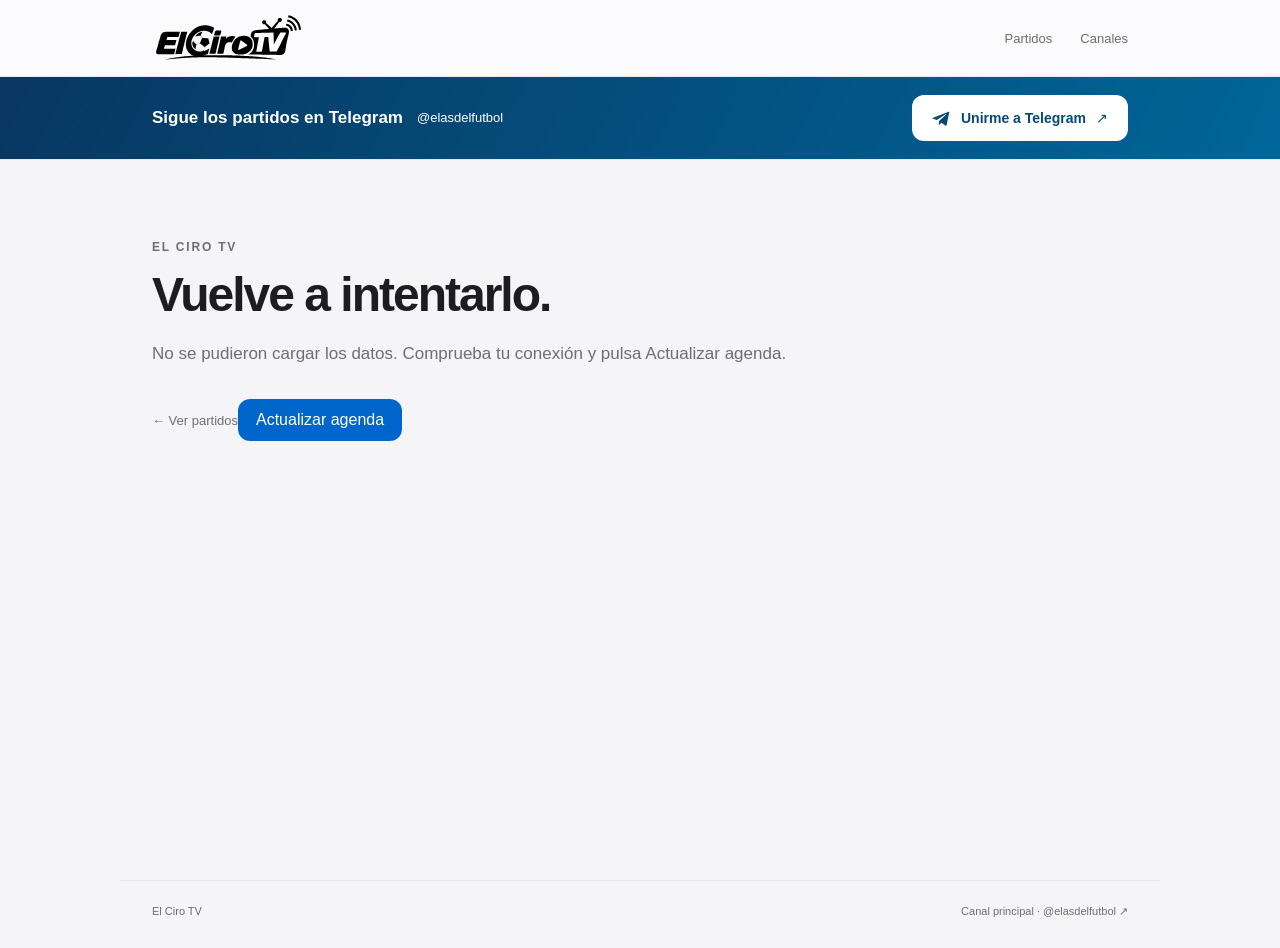
==== index.html @ bd24088e "Put team and channel names in shared links" ====
<!doctype html>
<html lang="es"><head><meta name="api-runtime" content="php"><meta charset="utf-8"><meta name="viewport" content="width=device-width,initial-scale=1,viewport-fit=cover"><meta name="theme-color" content="#f5f5f7"><title>El Ciro · Deportes en directo</title><link rel="stylesheet" href="/minimal.css"><link rel="stylesheet" href="/site.css?v=20261125z"><script src="/app.js?v=20261125ai" type="module"></script></head>
<body><a class="skip-link" href="#main">Ir al contenido</a><header class="site-header"><div class="header-inner"><a href="/" class="wordmark"><img class="brand-logo" src="/logos/el-ciro-tv.svg?v=20261114a" width="2172" height="724" alt="El Ciro TV"></a><nav class="main-nav" aria-label="Principal"><a href="/">Partidos</a><a href="/canales">Canales</a></nav></div></header>
<aside class="telegram-banner" aria-label="Canal principal de Telegram"><div class="telegram-banner-inner"><p><strong>Sigue los partidos en Telegram</strong><span>@elasdelfutbol</span></p><a class="telegram-join" href="https://t.me/elasdelfutbol" target="_blank" rel="noopener noreferrer"><svg aria-hidden="true" width="19" height="19" viewBox="0 0 24 24" fill="currentColor"><path d="M21.8 3.7 18.6 20c-.2 1.1-.9 1.4-1.8.9l-4.9-3.6-2.4 2.3c-.3.3-.5.5-1 .5l.4-5 9.1-8.2c.4-.4-.1-.6-.6-.2L6.1 13.8 1.3 12.3c-1-.3-1-1 .2-1.4L20.2 3.7c.9-.3 1.8.2 1.6 0Z"/></svg>Unirme a Telegram <span aria-hidden="true">↗</span></a></div></aside>
<main id="main" class="page"><p role="status">Cargando la agenda…</p></main><footer class="site-footer"><span>El Ciro TV</span><a href="https://t.me/elasdelfutbol" target="_blank" rel="noopener noreferrer">Canal principal · @elasdelfutbol ↗</a></footer></body></html>
---- minimal.css ----
/* El Ciro: a quiet, content-first interface. */
:root{color-scheme:light;--bg:#f5f5f7;--surface:#fff;--ink:#1d1d1f;--muted:#6e6e73;--line:#e8e8ed;--blue:#0066cc;--green:#247449;font-family:-apple-system,BlinkMacSystemFont,"SF Pro Display","Segoe UI",sans-serif;color:var(--ink);background:var(--bg);font-synthesis:none}
*{box-sizing:border-box}body{margin:0;-webkit-font-smoothing:antialiased}a{color:inherit;text-decoration:none}button,input,select{font:inherit}button,a,input,select{-webkit-tap-highlight-color:transparent}button,select{cursor:pointer}button{color:inherit}button:disabled{cursor:default}a,button,input,select{touch-action:manipulation}button{border:0}button:focus-visible,a:focus-visible,input:focus-visible,select:focus-visible{outline:3px solid #0071e366;outline-offset:4px}[hidden]{display:none!important}.skip-link{position:fixed;left:16px;top:-60px;background:var(--ink);color:white;padding:12px;z-index:100}.skip-link:focus{top:12px}
.site-header{background:#fbfbfd;border-bottom:1px solid var(--line);padding-top:env(safe-area-inset-top,0px)}.header-inner{max-width:1040px;min-height:76px;margin:auto;padding:0 32px;display:flex;align-items:center;justify-content:space-between;gap:20px}.wordmark{display:flex;align-items:center;gap:9px;font-weight:650;font-size:18px;letter-spacing:-.7px;white-space:nowrap}.brand-symbol{display:grid;place-items:center;width:31px;height:31px;border-radius:10px;background:var(--ink);color:white;font-size:25px;font-weight:500;line-height:1;letter-spacing:-3px;padding-right:4px;padding-bottom:4px}.brand-tv{font-weight:450;color:var(--muted);font-size:12px;letter-spacing:.2px;margin-left:-4px}.main-nav{display:flex;align-items:center;gap:28px;font-size:13px;color:var(--muted)}.main-nav a{padding:18px 0}.main-nav a:hover,.main-nav [aria-current=page]{color:var(--ink)}.main-nav [aria-current=page]{font-weight:600}
.page{max-width:1040px;margin:auto;min-height:calc(100svh - 180px);padding:64px 32px 80px}.intro{max-width:680px;margin-bottom:36px}.eyebrow{font-size:12px;font-weight:600;letter-spacing:1.8px;text-transform:uppercase;color:var(--muted);margin:0 0 16px}.intro h1{font-size:64px;font-weight:650;line-height:1.04;letter-spacing:-3.5px;margin:0 0 20px}.intro p:not(.eyebrow){font-size:17px;line-height:1.6;color:var(--muted);margin:0}.intro.compact h1{font-size:48px;letter-spacing:-2px}.intro.compact{margin-bottom:32px}
.toolbar{display:flex;align-items:center;gap:24px;margin-bottom:36px}.search{display:flex;align-items:center;gap:10px;background:#eaeaec;border-radius:13px;padding:0 16px;min-height:48px;flex:1;max-width:480px;color:var(--muted)}.search svg{width:18px;height:18px;flex:none}.search input{width:100%;border:0;outline:none;background:none;color:var(--ink);font-size:14px;padding:14px 0;min-width:0}.search input::placeholder{color:#77777e}.search:focus-within{outline:3px solid #0071e344}.search button{background:none;color:var(--muted);padding:6px;min-width:32px;min-height:32px}.segmented{display:flex;gap:3px;padding:4px;background:#eaeaec;border-radius:11px;flex:none}.segmented button{font-size:12px;padding:9px 16px;border-radius:8px;background:none;color:var(--muted)}.segmented button[aria-pressed=true]{background:var(--surface);color:var(--ink);box-shadow:0 1px 3px #0000000d}
.section-heading{display:flex;justify-content:space-between;align-items:center;gap:20px;margin-bottom:16px}.section-heading h2{font-size:20px;letter-spacing:-.6px;margin:0;font-weight:600}.section-heading span{font-size:12px;color:var(--muted)}.event-list{background:var(--surface);border:1px solid var(--line);border-radius:22px;overflow:hidden}.event-row{display:grid;grid-template-columns:70px minmax(0,1fr) auto;align-items:center;gap:22px;padding:24px 26px;position:relative}.event-row+.event-row{border-top:1px solid var(--line)}a.event-row:hover{background:#fafafc}.event-time{font-size:14px;font-variant-numeric:tabular-nums;font-weight:550;display:flex;flex-direction:column;gap:7px}.live-label{font-size:10px;color:var(--green);font-weight:600;display:flex;align-items:center;gap:5px}.live-label::before{content:"";height:4px;width:4px;border-radius:50%;background:currentColor}.event-description{min-width:0}.event-description h3{font-size:16px;line-height:1.45;letter-spacing:-.3px;font-weight:550;margin:0 0 5px;overflow-wrap:anywhere}.event-description p{font-size:12px;line-height:1.5;color:var(--muted);margin:0}.play-circle{width:36px;height:36px;border-radius:50%;display:grid;place-items:center;background:#f0f5fc;color:var(--blue);flex:none}.play-circle svg{width:14px;height:14px;margin-left:2px}.pending{font-size:11px;color:var(--muted);max-width:90px;text-align:right}.empty{padding:56px 24px;text-align:center;border-radius:22px;background:var(--surface);border:1px solid var(--line)}.empty h2{font-size:20px;letter-spacing:-.5px;font-weight:600;margin:0 0 10px}.empty p{font-size:14px;line-height:1.6;color:var(--muted);margin:0 0 20px}.text-link{color:var(--blue);font-size:13px;background:none;padding:0;display:inline-block}.schedule-note{font-size:11px;color:var(--muted);line-height:1.7;margin:18px 2px 0}
.channel-grid{display:grid;grid-template-columns:repeat(3,minmax(0,1fr));gap:14px}.channel-card{display:flex;align-items:center;justify-content:space-between;gap:16px;background:var(--surface);padding:26px 22px;border:1px solid var(--line);border-radius:18px;transition:border-color .15s}.channel-card:hover{border-color:#b8b8c0}.channel-card h2{font-size:15px;font-weight:550;line-height:1.4;letter-spacing:-.2px;margin:0 0 7px;overflow-wrap:anywhere}.channel-card p{color:var(--muted);font-size:11px;margin:0}.channel-card .play-circle{width:30px;height:30px;background:transparent}.select-control{border:1px solid #d8d8df;background:var(--surface);border-radius:10px;padding:12px 34px 12px 14px;font-size:13px;color:var(--ink);max-width:100%}
.back-link{font-size:13px;color:var(--muted);display:inline-flex;align-items:center;gap:8px;margin-bottom:32px}.back-link:hover{color:var(--blue)}.player-heading{margin-bottom:26px}.player-heading h1{font-size:36px;line-height:1.2;font-weight:600;letter-spacing:-1.5px;overflow-wrap:anywhere;margin:8px 0 10px}.player-heading p{margin:0;color:var(--muted);font-size:13px}.player-frame{aspect-ratio:16/9;background:#000;border-radius:20px;overflow:hidden;position:relative}.player-frame iframe{width:100%;height:100%;border:0;display:block}.player-controls{display:flex;align-items:center;justify-content:space-between;gap:20px;margin-top:20px;flex-wrap:wrap}.signal-control{display:flex;align-items:center;gap:12px;font-size:12px;color:var(--muted);min-width:0}.signal-control select{max-width:280px}.player-actions{display:flex;gap:22px}.player-actions button{background:none;color:var(--blue);font-size:12px;padding:10px 0}.player-note{font-size:12px;color:var(--muted);line-height:1.7;margin-top:26px;max-width:530px}
.stats-grid{display:grid;grid-template-columns:repeat(3,minmax(0,1fr));gap:16px;margin:32px 0}.stat-card{background:var(--surface);border:1px solid var(--line);border-radius:18px;padding:24px}.stat-label{color:var(--muted);font-size:12px;margin:0 0 14px}.stat-value{font-size:34px;font-weight:600;letter-spacing:-1.5px;margin:0}.table-wrap{overflow:auto;background:var(--surface);border:1px solid var(--line);border-radius:18px}table{border-collapse:collapse;width:100%;font-size:13px;text-align:left;white-space:nowrap}th{font-weight:500;color:var(--muted);font-size:11px}th,td{padding:18px 22px;border-bottom:1px solid var(--line)}tbody tr:last-child td{border:0}td:first-child{white-space:normal;min-width:160px}.site-footer{max-width:1040px;margin:auto;padding:24px 32px calc(30px + env(safe-area-inset-bottom,0px));border-top:1px solid var(--line);display:flex;justify-content:space-between;gap:20px;color:var(--muted);font-size:11px}
@media(min-width:1200px){.page{padding-top:80px}.intro{margin-bottom:42px}.event-row{padding-top:26px;padding-bottom:26px}}
@media(max-width:700px){.header-inner{min-height:66px;padding:0 22px}.main-nav{gap:18px;font-size:12px}.wordmark{font-size:17px;gap:7px}.brand-symbol{width:28px;height:28px;font-size:23px}.brand-tv{display:none}.page{padding:42px 20px 56px}.intro h1{font-size:46px;letter-spacing:-2.4px}.intro p:not(.eyebrow){font-size:15px;max-width:290px}.intro.compact h1{font-size:40px}.intro{margin-bottom:28px}.toolbar{align-items:stretch;gap:14px;flex-direction:column;margin-bottom:30px}.search{max-width:none}.segmented{align-self:flex-start}.section-heading h2{font-size:18px}.section-heading span{font-size:11px}.event-list{border-radius:18px}.event-row{padding:22px 16px;grid-template-columns:48px minmax(0,1fr) auto;gap:14px}.event-time{font-size:12px}.event-description h3{font-size:14px;line-height:1.45}.event-description p{font-size:11px}.play-circle{width:30px;height:30px}.pending{font-size:10px;max-width:56px}.channel-grid{grid-template-columns:repeat(2,minmax(0,1fr));gap:10px}.channel-card{padding:20px 15px;gap:6px;border-radius:15px}.channel-card h2{font-size:13px}.channel-card .play-circle{width:20px;height:24px}.back-link{margin-bottom:26px}.player-heading h1{font-size:29px;letter-spacing:-1px}.player-frame{border-radius:14px}.player-controls{gap:14px}.signal-control{width:100%;justify-content:space-between}.signal-control select{flex:1;max-width:calc(100% - 60px)}.player-actions{width:100%;justify-content:flex-end}.stats-grid{grid-template-columns:repeat(2,minmax(0,1fr));gap:10px}.stat-card{padding:20px 16px}.stat-value{font-size:30px}.site-footer{padding:22px 20px 30px;font-size:10px}}
@media(max-width:400px){.header-inner{gap:12px}.header-inner:has(#ownerLink:not([hidden])) .main-nav{gap:12px;font-size:11px}}
.watch-mode .page{display:flex;flex-direction:column;max-width:1040px;padding:env(safe-area-inset-top,0px) 0 28px;min-height:100svh}.watch-mode .player-frame{order:-1;border-radius:0}.watch-mode .player-heading{margin:24px 22px 0}.watch-mode .player-heading h1{font-size:25px;letter-spacing:-.8px}.watch-mode .player-controls{margin:18px 22px 0}.watch-mode .player-note{margin:22px 22px 0}.watch-mode .player-actions{align-items:center;flex-wrap:wrap}.watch-mode .player-actions a{font-size:12px}
.watch-mode .player-frame{max-height:calc(100svh - 220px);width:100%}.player-frame:fullscreen{max-height:none!important;height:100vh;width:100vw;aspect-ratio:auto;background:#000}
.event-channel-choice{display:flex;align-items:center;gap:14px;font-size:12px;color:var(--muted);white-space:nowrap}.event-channel-choice>span:last-child{font-size:21px;color:var(--blue)}.match-channels .channel-option{margin-bottom:12px}.match-channels h2{margin-bottom:16px}.match-channels .text-link{font-size:12px}.auto-signal{display:flex;align-items:center;gap:9px;color:var(--muted);font-size:12px;line-height:1.5;margin-top:22px}.auto-signal input{accent-color:var(--blue);width:16px;height:16px;flex:none}.watch-mode .auto-signal{margin-left:22px;margin-right:22px}
@media(max-width:700px){.event-channel-choice{font-size:10px;gap:8px}.match-channels .text-link{font-size:11px}.match-channels .channel-option{font-size:10px}}
@media(prefers-reduced-motion:reduce){*{scroll-behavior:auto!important;transition:none!important}}
---- site.css ----
.signal-button{width:100%;text-align:left}.channel-card[aria-pressed=true]{outline:2px solid var(--blue)}.video-wrap{background:#000;border-radius:20px;overflow:hidden;margin:26px 0 16px;aspect-ratio:16/9}.video-wrap video{display:block;width:100%;height:100%}.signal-status{font-size:13px;color:var(--muted);min-height:22px;line-height:1.6}.status-actions{display:flex;gap:16px;align-items:center;flex-wrap:wrap;margin-bottom:32px}.status-actions button,.primary-button{background:var(--blue);color:#fff;padding:12px 18px;border-radius:12px}.stats-login{display:flex;gap:12px;flex-wrap:wrap}.stats-login input{padding:12px;border:1px solid var(--line);border-radius:12px;max-width:100%}.channel-grid{margin-top:20px}.toolbar select{padding:12px;max-width:100%;border:1px solid var(--line);border-radius:12px;background:white}.empty button{margin-top:16px}.match-channels{margin-top:30px}.channel-card{border:1px solid var(--line)}@media(max-width:700px){.video-wrap{border-radius:12px}.intro.compact h1{font-size:34px;overflow-wrap:anywhere}}

.viewer-count{display:inline-block;color:var(--green);font-size:12px;line-height:1.6;margin-top:6px;font-variant-numeric:tabular-nums}
.event-live{display:flex;align-items:center;gap:8px;flex-wrap:wrap;margin:8px 0 4px}.live-pill{display:inline-flex;align-items:center;gap:6px;padding:4px 8px;border-radius:6px;background:#e7f5ec;color:#166534;font-size:10px;font-weight:750;letter-spacing:.5px;line-height:1.4}.live-pill::before{content:"";width:6px;height:6px;border-radius:50%;background:currentColor}.live-estimate{font-size:10px;color:var(--muted)}.intro .event-live{margin:0 0 16px}
.team-badge.country-badge .country-flag{width:32px;height:24px;object-fit:contain;filter:drop-shadow(0 1px 1px #0002)}.match-team-heading .team-badge.country-badge .country-flag{width:48px;height:36px}@media(max-width:700px){.event-row.has-teams .team-badge.country-badge .country-flag{width:26px;height:20px}}
.competition-badge{flex-direction:column;gap:5px;min-width:0;text-align:center}.competition-badge>img{width:64px;height:40px;object-fit:contain}.competition-label{font-size:10px;line-height:1.3;color:var(--muted);max-width:100px;overflow-wrap:anywhere}.match-team-heading .competition-badge>img{width:88px;height:54px}@media(max-width:700px){.competition-badge>img{width:54px;height:34px}.competition-label{font-size:9px;max-width:76px}}
.match-badges{display:inline-flex;align-items:center;justify-content:center;gap:8px;flex:none}.team-badge{width:36px;height:40px;display:inline-flex;align-items:center;justify-content:center;flex:none}.team-badge img{display:block;width:32px;height:32px;object-fit:contain}.team-initials{display:grid;place-items:center;width:32px;height:32px;border-radius:50%;background:#edf1f6;color:#536174;font-size:10px;font-weight:650;letter-spacing:.2px}.badge-versus{font-size:10px;color:var(--muted);font-weight:500}.event-row.has-teams{grid-template-columns:170px 104px minmax(0,1fr) auto;gap:18px}.match-team-heading{margin:0 0 18px}.match-team-heading .match-badges{gap:14px}.match-team-heading .team-badge{width:54px;height:54px}.match-team-heading .team-badge img{width:48px;height:48px}.match-team-heading .team-initials{width:48px;height:48px;font-size:14px}.match-team-heading .badge-versus{font-size:12px}@media(max-width:700px){.event-row.has-teams{grid-template-columns:76px minmax(0,1fr) auto;gap:14px 10px}.event-row.has-teams .event-time{grid-column:1/-1;grid-row:1}.event-row.has-teams .match-badges{grid-column:1;grid-row:2;gap:4px}.event-row.has-teams .team-badge{width:27px;height:34px}.event-row.has-teams .team-badge img,.event-row.has-teams .team-initials{width:26px;height:26px}.event-row.has-teams .team-initials{font-size:8px}.event-row.has-teams .badge-versus{font-size:9px}.event-row.has-teams .event-description{grid-column:2;grid-row:2}.event-row.has-teams .event-channel-choice{grid-column:3;grid-row:2}}@media(max-width:380px){.event-row.has-teams{grid-template-columns:70px minmax(0,1fr)}.event-row.has-teams .event-channel-choice{grid-column:2;grid-row:3;justify-self:end}.event-row.has-teams .match-badges{gap:2px}}
.event-row{grid-template-columns:170px minmax(0,1fr) auto}.event-time{gap:12px}.schedule-zone{display:flex;flex-direction:column;gap:3px;font-size:12px;line-height:1.5}.schedule-country{font-size:11px;font-weight:400;color:var(--muted)}.schedule-zone time{font-variant-numeric:tabular-nums;font-weight:550}@media(max-width:700px){.event-row{grid-template-columns:minmax(0,1fr) auto}.event-time{grid-column:1/-1;flex-direction:row;flex-wrap:wrap;gap:12px 24px}.schedule-zone{font-size:12px}.event-description{grid-column:1}.event-channel-choice{grid-column:2}}
.share-destination{font-size:12px;color:var(--muted);line-height:1.6;margin:10px 0 0}
.match-sharing{margin:22px 0 28px}.share-actions{display:flex;align-items:center;gap:12px;flex-wrap:wrap}.share-actions button,.share-actions a{display:inline-flex;align-items:center;justify-content:center;min-height:44px;padding:11px 16px;border-radius:12px;background:#fff;border:1px solid var(--line);font-size:13px;color:var(--blue)}.share-actions button:first-child{background:var(--blue);color:#fff;border-color:var(--blue)}.share-feedback{color:var(--muted);font-size:12px;line-height:1.5;margin:10px 0 0}.share-feedback:empty{display:none}.share-manual{display:block;color:var(--muted);font-size:12px;margin-top:12px}.share-manual input{display:block;width:100%;margin-top:8px;padding:12px;border:1px solid var(--line);border-radius:12px;background:#fff;color:var(--ink);font-size:13px}
.telegram-banner{background:#edf5ff;border-bottom:1px solid #dce9f8}.telegram-banner-inner{max-width:1040px;margin:auto;padding:18px 32px;display:flex;align-items:center;justify-content:space-between;gap:20px}.telegram-banner p{display:flex;align-items:center;gap:14px;margin:0;flex-wrap:wrap;font-size:13px;line-height:1.5}.telegram-banner strong{font-weight:600;color:var(--ink)}.telegram-banner p span{color:var(--muted)}.telegram-join{display:inline-flex;align-items:center;justify-content:center;gap:10px;min-height:46px;padding:12px 20px;border-radius:12px;background:#0071e3;color:#fff;font-size:14px;font-weight:600;white-space:nowrap;box-shadow:0 3px 8px #0071e31a}.telegram-join:hover{background:#0066cc}.telegram-join svg{flex:none}.telegram-join:focus-visible{outline:3px solid #0071e366;outline-offset:4px}@media(max-width:700px){.telegram-banner-inner{padding:16px 22px}.telegram-banner p{gap:3px;flex-direction:column;align-items:flex-start;font-size:12px}.telegram-join{padding:12px 16px;font-size:13px}}@media(max-width:380px){.telegram-banner-inner{flex-direction:column;gap:12px}.telegram-banner p{align-items:center}.telegram-join{width:100%}}

.video-wrap{position:relative}
.video-frame{position:absolute;inset:0}
.video-wrap .external-player{display:block;width:100%;height:100%;border:0}
.player-fullscreen{position:absolute;top:8px;right:8px;z-index:2;width:44px;height:44px;border:1px solid #fff9;border-radius:9px;background:#141414e6;color:#fff;font-size:0;display:grid;place-items:center}
.player-fullscreen[hidden]{display:none}
.player-fullscreen::before{content:"";width:20px;height:20px;background:center / contain no-repeat url("data:image/svg+xml,%3Csvg xmlns='http://www.w3.org/2000/svg' viewBox='0 0 24 24' fill='none' stroke='white' stroke-width='2'%3E%3Cpath d='M3 9V3h6m6 0h6v6m0 6v6h-6m-6 0H3v-6'/%3E%3C/svg%3E")}
.player-fullscreen[aria-pressed=true]::before{background-image:url("data:image/svg+xml,%3Csvg xmlns='http://www.w3.org/2000/svg' viewBox='0 0 24 24' fill='none' stroke='white' stroke-width='2'%3E%3Cpath d='m5 5 14 14M19 5 5 19'/%3E%3C/svg%3E")}
.player-fullscreen:focus-visible{outline:2px solid white;outline-offset:2px}
.video-wrap:fullscreen{border-radius:0;width:100vw;height:100vh;aspect-ratio:auto;margin:0}

.video-wrap.external-launch{aspect-ratio:auto;background:transparent;padding:24px 0;overflow:visible}.external-launch .primary-button{display:inline-block}

#videoSection.player-expanded{position:fixed;inset:auto;top:var(--player-top,0px);left:var(--player-left,0px);z-index:2147483647;box-sizing:border-box;width:var(--player-width,100%);height:100vh;height:var(--player-height,100dvh);margin:0;padding:env(safe-area-inset-top,0px) env(safe-area-inset-right,0px) env(safe-area-inset-bottom,0px) env(safe-area-inset-left,0px);background:#000;display:flex;flex-direction:column;overflow:hidden}
#videoSection.player-expanded:is(:fullscreen,:-webkit-full-screen){top:0;left:0;width:100%;height:100%}
#videoSection.player-expanded.player-landscape{width:var(--player-height,100dvh);height:var(--player-width,100vw);transform-origin:top left;transform:translateX(var(--player-width,100vw)) rotate(90deg);padding:0}
#videoSection.player-expanded .video-wrap{position:relative;flex:1;min-height:0;width:100%;margin:0;border-radius:0;aspect-ratio:auto}
#videoSection.player-expanded .video-wrap .external-player{position:absolute;inset:0;width:100%;height:100%}
#videoSection.player-expanded .status-actions{display:none}
#videoSection.player-expanded .signal-status,#videoSection.player-expanded .player-note,#videoSection.player-expanded #providerOpen{display:none}

.event-day{margin:0;padding:18px 24px;background:#edf3fa;border-bottom:1px solid var(--line);font-size:15px;font-weight:650;text-transform:capitalize}.event-day span{display:block;margin-top:4px;font-size:11px;font-weight:400;color:var(--muted);text-transform:none}@media(max-width:700px){.event-day{padding:16px 18px}}

.brand-logo{display:block;width:150px;height:auto}
@media(max-width:700px){.brand-logo{width:114px}}

.telegram-banner{background:linear-gradient(115deg,#083761,#006699);color:white}.telegram-banner strong,.telegram-banner p span{color:white}.telegram-banner strong{font-size:17px}.telegram-join,.telegram-join:hover{background:white;color:#064978}.match-telegram{display:inline-flex;align-items:center;min-height:44px;padding:0 16px;margin-bottom:16px;border-radius:12px;background:#075583;color:white;font-weight:600}

.fullscreen-control{display:inline-flex;align-items:center;min-height:44px;margin-bottom:16px}.fullscreen-control[hidden]{display:none}#videoSection.player-expanded .fullscreen-control{align-self:flex-end;flex:none;margin:4px 8px;background:#282828}
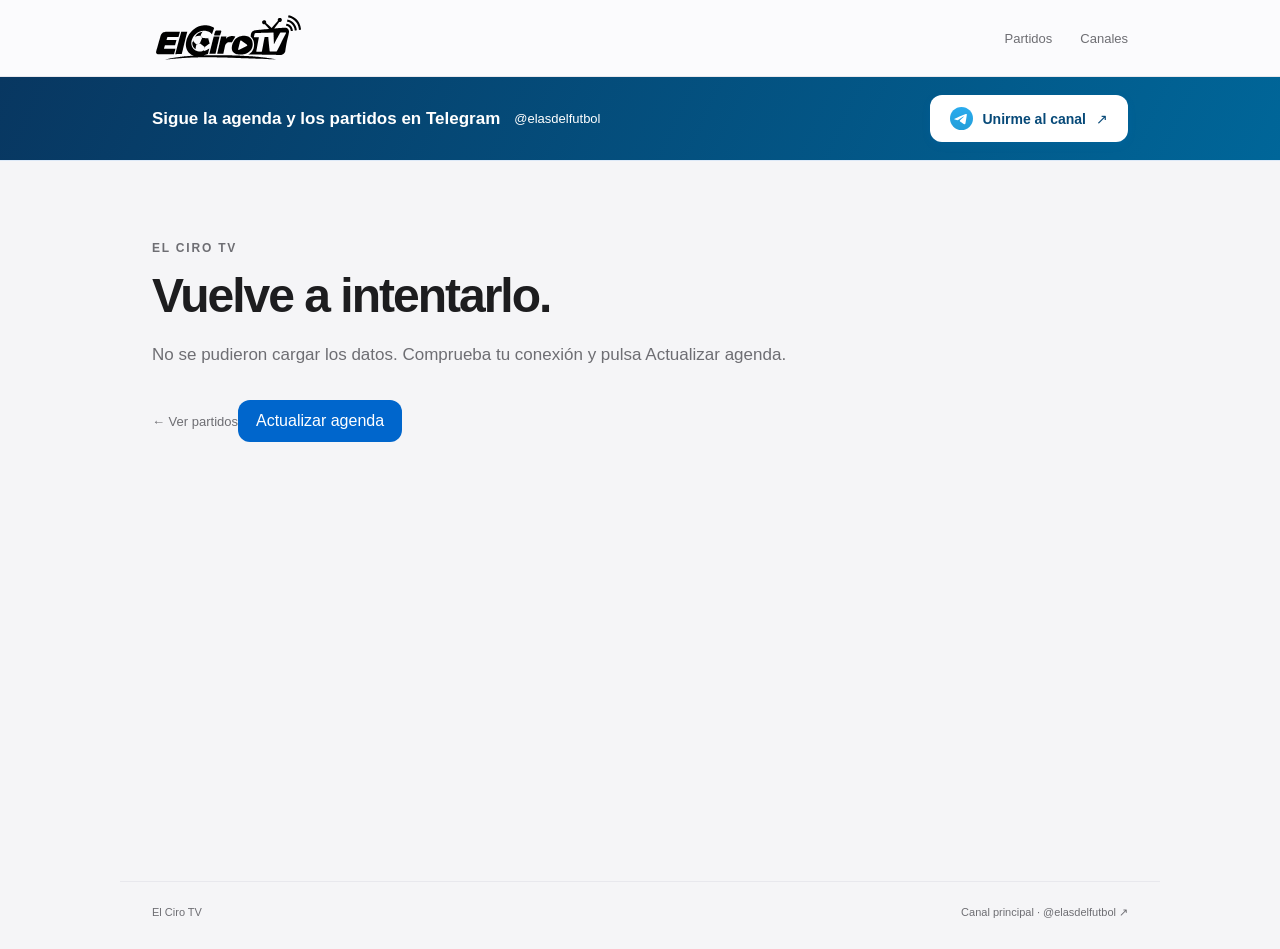
==== commit 889bab63: "Place the Telegram invitation beside signal reload" ====
--- a/index.html
+++ b/index.html
@@ -1,6 +1,6 @@
 <!doctype html>
-<html lang="es"><head><meta name="api-runtime" content="php"><meta charset="utf-8"><meta name="viewport" content="width=device-width,initial-scale=1,viewport-fit=cover"><meta name="theme-color" content="#f5f5f7"><title>El Ciro · Deportes en directo</title><link rel="stylesheet" href="/minimal.css"><link rel="stylesheet" href="/site.css?v=20261125z"><script src="/app.js?v=20261125ai" type="module"></script></head>
+<html lang="es"><head><meta name="api-runtime" content="php"><meta charset="utf-8"><meta name="viewport" content="width=device-width,initial-scale=1,viewport-fit=cover"><meta name="theme-color" content="#f5f5f7"><title>El Ciro · Deportes en directo</title><link rel="stylesheet" href="/minimal.css"><link rel="stylesheet" href="/site.css?v=20261125aj"><script src="/app.js?v=20261125aj" type="module"></script></head>
 <body><a class="skip-link" href="#main">Ir al contenido</a><header class="site-header"><div class="header-inner"><a href="/" class="wordmark"><img class="brand-logo" src="/logos/el-ciro-tv.svg?v=20261114a" width="2172" height="724" alt="El Ciro TV"></a><nav class="main-nav" aria-label="Principal"><a href="/">Partidos</a><a href="/canales">Canales</a></nav></div></header>
-<aside class="telegram-banner" aria-label="Canal principal de Telegram"><div class="telegram-banner-inner"><p><strong>Sigue los partidos en Telegram</strong><span>@elasdelfutbol</span></p><a class="telegram-join" href="https://t.me/elasdelfutbol" target="_blank" rel="noopener noreferrer"><svg aria-hidden="true" width="19" height="19" viewBox="0 0 24 24" fill="currentColor"><path d="M21.8 3.7 18.6 20c-.2 1.1-.9 1.4-1.8.9l-4.9-3.6-2.4 2.3c-.3.3-.5.5-1 .5l.4-5 9.1-8.2c.4-.4-.1-.6-.6-.2L6.1 13.8 1.3 12.3c-1-.3-1-1 .2-1.4L20.2 3.7c.9-.3 1.8.2 1.6 0Z"/></svg>Unirme a Telegram <span aria-hidden="true">↗</span></a></div></aside>
+<aside class="telegram-banner" aria-label="Canal principal de Telegram"><div class="telegram-banner-inner"><p><strong>Sigue la agenda y los partidos en Telegram</strong><span>@elasdelfutbol</span></p><a class="telegram-join" href="https://t.me/elasdelfutbol" target="_blank" rel="noopener noreferrer"><img class="telegram-icon" src="/logos/telegram.svg" width="23" height="23" alt="">Unirme al canal <span aria-hidden="true">↗</span></a></div></aside>
 <main id="main" class="page"><p role="status">Cargando la agenda…</p></main><footer class="site-footer"><span>El Ciro TV</span><a href="https://t.me/elasdelfutbol" target="_blank" rel="noopener noreferrer">Canal principal · @elasdelfutbol ↗</a></footer></body></html>
 
--- a/site.css
+++ b/site.css
@@ -35,6 +35,8 @@
 .brand-logo{display:block;width:150px;height:auto}
 @media(max-width:700px){.brand-logo{width:114px}}
 
-.telegram-banner{background:linear-gradient(115deg,#083761,#006699);color:white}.telegram-banner strong,.telegram-banner p span{color:white}.telegram-banner strong{font-size:17px}.telegram-join,.telegram-join:hover{background:white;color:#064978}.match-telegram{display:inline-flex;align-items:center;min-height:44px;padding:0 16px;margin-bottom:16px;border-radius:12px;background:#075583;color:white;font-weight:600}
+.telegram-banner{background:linear-gradient(115deg,#083761,#006699);color:white}.telegram-banner strong,.telegram-banner p span{color:white}.telegram-banner strong{font-size:17px}.telegram-join,.telegram-join:hover{background:white;color:#064978}
 
 .fullscreen-control{display:inline-flex;align-items:center;min-height:44px;margin-bottom:16px}.fullscreen-control[hidden]{display:none}#videoSection.player-expanded .fullscreen-control{align-self:flex-end;flex:none;margin:4px 8px;background:#282828}
+
+.telegram-icon{display:block;flex:none}.player-telegram{background:#e9f5fc;color:#074c73;border:1px solid #b8dff4;padding:10px 15px;white-space:normal}.player-telegram:hover{background:#d4edfa;color:#073a58}.player-telegram:focus-visible{outline-color:#086eaa}.telegram-banner .telegram-join:hover{background:#e9f5fc}
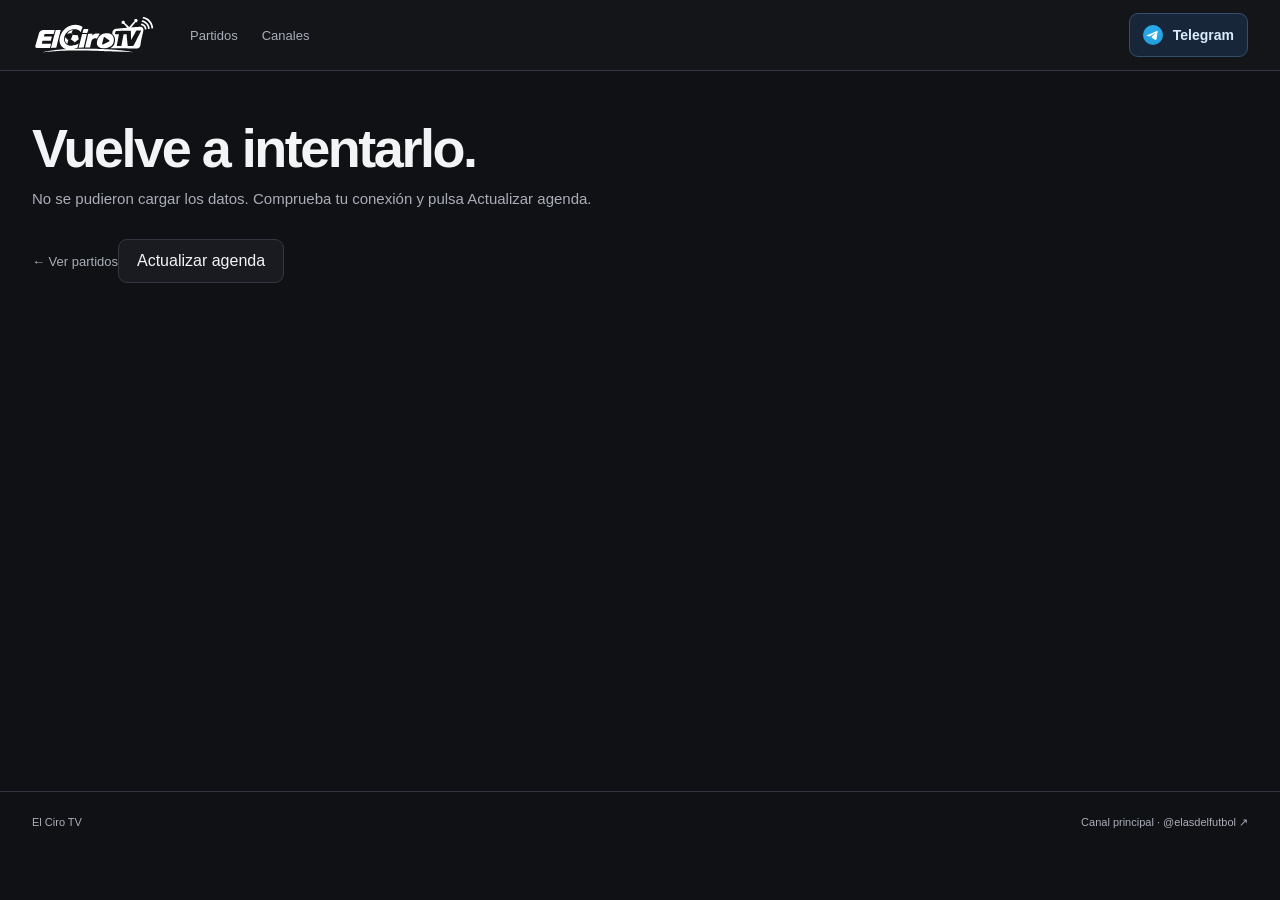
==== commit 74db8c3c: "Redesign El Ciro TV with a minimal dark interface" ====
--- a/index.html
+++ b/index.html
@@ -1,6 +1,5 @@
 <!doctype html>
-<html lang="es"><head><meta name="api-runtime" content="php"><meta charset="utf-8"><meta name="viewport" content="width=device-width,initial-scale=1,viewport-fit=cover"><meta name="theme-color" content="#f5f5f7"><title>El Ciro · Deportes en directo</title><link rel="stylesheet" href="/minimal.css"><link rel="stylesheet" href="/site.css?v=20261125aj"><script src="/app.js?v=20261125aj" type="module"></script></head>
-<body><a class="skip-link" href="#main">Ir al contenido</a><header class="site-header"><div class="header-inner"><a href="/" class="wordmark"><img class="brand-logo" src="/logos/el-ciro-tv.svg?v=20261114a" width="2172" height="724" alt="El Ciro TV"></a><nav class="main-nav" aria-label="Principal"><a href="/">Partidos</a><a href="/canales">Canales</a></nav></div></header>
-<aside class="telegram-banner" aria-label="Canal principal de Telegram"><div class="telegram-banner-inner"><p><strong>Sigue la agenda y los partidos en Telegram</strong><span>@elasdelfutbol</span></p><a class="telegram-join" href="https://t.me/elasdelfutbol" target="_blank" rel="noopener noreferrer"><img class="telegram-icon" src="/logos/telegram.svg" width="23" height="23" alt="">Unirme al canal <span aria-hidden="true">↗</span></a></div></aside>
+<html lang="es"><head><meta name="api-runtime" content="php"><meta charset="utf-8"><meta name="viewport" content="width=device-width,initial-scale=1,viewport-fit=cover"><meta name="theme-color" content="#101114"><title>El Ciro · Deportes en directo</title><link rel="stylesheet" href="/minimal.css"><link rel="stylesheet" href="/site.css?v=20261125aj"><link rel="stylesheet" href="/dark.css?v=20261126b"><script src="/app.js?v=20261126b" type="module"></script></head>
+<body><a class="skip-link" href="#main">Ir al contenido</a><header class="site-header"><div class="header-inner"><a href="/" class="wordmark"><img class="brand-logo" src="/logos/el-ciro-tv.svg?v=20261114a" width="2172" height="724" alt="El Ciro TV"></a><nav class="main-nav" aria-label="Principal"><a href="/">Partidos</a><a href="/canales">Canales</a></nav><a class="telegram-join header-telegram" href="https://t.me/elasdelfutbol" target="_blank" rel="noopener noreferrer"><img class="telegram-icon" src="/logos/telegram.svg" width="23" height="23" alt=""><span>Telegram</span></a></div></header>
 <main id="main" class="page"><p role="status">Cargando la agenda…</p></main><footer class="site-footer"><span>El Ciro TV</span><a href="https://t.me/elasdelfutbol" target="_blank" rel="noopener noreferrer">Canal principal · @elasdelfutbol ↗</a></footer></body></html>
 
--- a/dark.css
+++ b/dark.css
@@ -0,0 +1,153 @@
+:root {
+  color-scheme: dark;
+  --bg: #101114;
+  --surface: #191b20;
+  --ink: #f3f4f6;
+  --muted: #a9aeb9;
+  --line: #323640;
+  --blue: #9ac7ff;
+  --green: #83dbc0;
+}
+
+.site-header { background: #131519; }
+.header-inner, .site-footer, .page { max-width: 1360px; }
+.header-inner { min-height: 70px; justify-content: flex-start; gap: 36px; }
+.brand-logo { width: 122px; filter: brightness(0) invert(1); }
+.main-nav { gap: 24px; }
+.main-nav a { padding: 25px 0; }
+.main-nav a[aria-current="page"] { box-shadow: inset 0 -2px var(--blue); }
+.header-telegram { margin-left: auto; }
+.header-telegram, .player-telegram {
+  width: auto;
+  min-height: 44px;
+  padding: 9px 13px;
+  background: #172739;
+  color: #d9edff;
+  border: 1px solid #344f6b;
+  border-radius: 9px;
+  box-shadow: none;
+}
+.header-telegram:hover, .player-telegram:hover { background: #223952; color: white; }
+.header-telegram .telegram-icon { width: 20px; height: 20px; }
+.page { padding-top: 48px; }
+.page:has(#videoSection) { max-width: 1136px; }
+.intro.compact { margin-bottom: 28px; }
+.intro.compact h1 {
+  margin-bottom: 10px;
+  font-size: clamp(32px, 4.8vw, 54px);
+  line-height: 1.08;
+  letter-spacing: -.046em;
+  text-wrap: balance;
+}
+.intro p:not(.eyebrow) { font-size: 15px; max-width: none; }
+.section-heading h2 { font-size: 23px; font-weight: 650; }
+.toolbar { gap: 12px; margin-bottom: 30px; }
+.search, .toolbar select {
+  min-height: 46px;
+  background: var(--surface);
+  border: 1px solid var(--line);
+  border-radius: 9px;
+}
+.search input::placeholder { color: var(--muted); }
+.toolbar select { min-width: 0; color: var(--ink); }
+.agenda-day + .agenda-day { margin-top: 32px; }
+.agenda-date {
+  margin: 0 0 14px;
+  color: var(--muted);
+  font-size: 14px;
+  font-weight: 550;
+  text-transform: capitalize;
+}
+
+.fixture-grid {
+  display: grid;
+  grid-template-columns: repeat(4, minmax(0, 1fr));
+  gap: 16px;
+}
+.fixture {
+  display: flex;
+  flex-direction: column;
+  min-width: 0;
+  border: 1px solid var(--line);
+  border-radius: 14px;
+  background: var(--surface);
+  overflow: hidden;
+}
+.fixture:hover { border-color: #78889f; background: #20232a; }
+.fixture-art {
+  --team-home: #233c59;
+  --team-away: #3d2c51;
+  position: relative;
+  display: grid;
+  place-items: center;
+  aspect-ratio: 2 / 1;
+  background:
+    radial-gradient(ellipse at 50% 105%, #0e141edb, transparent 80%),
+    linear-gradient(115deg, var(--team-home) 49.75%, #ffffff29 50%, var(--team-away) 50.25%);
+}
+.fixture:nth-child(3n+2) .fixture-art { --team-home: #274643; --team-away: #52374c; }
+.fixture:nth-child(3n+3) .fixture-art { --team-home: #453b52; --team-away: #2b455a; }
+.fixture-art .event-live { position: absolute; top: 8px; left: 8px; margin: 0; }
+.fixture-art .live-estimate { display: none; }
+.live-pill { background: #45262e; color: #ffb8be; }
+.fixture-art .match-badges { width: 86%; justify-content: space-evenly; }
+.fixture-art .team-badge { width: 34%; height: auto; aspect-ratio: 1; }
+.fixture-art .team-badge img,
+.fixture-art .team-badge.country-badge .country-flag {
+  width: 66%;
+  height: 66%;
+  filter: drop-shadow(0 3px 8px #08090e80);
+}
+.team-initials { background: #ffffff20; color: var(--ink); }
+.fixture-art .team-initials { width: 66%; height: auto; aspect-ratio: 1; font-size: 13px; }
+.fixture-art .badge-versus { color: #d1d9e6; }
+.fixture-competition { padding: 12px; font-size: 13px; text-align: center; font-weight: 650; }
+.fixture-info { display: flex; flex: 1; flex-direction: column; gap: 8px; padding: 13px; }
+.fixture-league { font-size: 11px; color: var(--muted); }
+.fixture-info h4 { margin: 0; font-size: 15px; line-height: 1.35; overflow-wrap: anywhere; }
+.fixture-time { display: flex; gap: 6px 12px; flex-wrap: wrap; margin-top: auto; }
+.fixture-time .schedule-zone { font-size: 11px; }
+.fixture-meta { display: flex; gap: 4px 9px; justify-content: space-between; flex-wrap: wrap; }
+.fixture-meta, .fixture-meta .viewer-count { margin: 0; font-size: 11px; }
+.fixture-meta { color: var(--muted); }
+
+.channel-card { background: var(--surface); border-radius: 10px; }
+.channel-card:hover { background: #21252e; }
+.channel-card h3 { margin: 0; font-size: 15px; overflow-wrap: anywhere; }
+.match-channels .channel-grid { margin-top: 12px; }
+.status-actions { gap: 10px; margin-bottom: 14px; }
+.status-actions button, .primary-button, .share-actions button, .share-actions button:first-child {
+  min-height: 44px;
+  border: 1px solid var(--line);
+  border-radius: 9px;
+  background: var(--surface);
+  color: var(--ink);
+}
+.status-actions button:hover, .primary-button:hover, .share-actions button:hover, .share-actions button:first-child:hover { background: #252a34; }
+.share-manual input, .stats-login input { background: var(--surface); color: var(--ink); }
+.video-wrap { border-radius: 14px; }
+.site-footer { background: transparent; }
+.skip-link { background: var(--surface); color: var(--ink); }
+a:focus-visible, button:focus-visible, select:focus-visible, .search:focus-within {
+  outline: 2px solid var(--blue);
+  outline-offset: 3px;
+}
+
+@media (max-width: 1000px) {
+  .fixture-grid { grid-template-columns: repeat(3, minmax(0, 1fr)); }
+}
+@media (max-width: 700px) {
+  .header-inner { min-height: 60px; padding-inline: 16px; gap: 14px; }
+  .brand-logo { width: 84px; }
+  .main-nav { gap: 12px; }
+  .main-nav a { padding-block: 21px; }
+  .page { padding: 32px 16px 48px; }
+  .fixture-grid { grid-template-columns: repeat(2, minmax(0, 1fr)); gap: 10px; }
+  .fixture { border-radius: 10px; }
+  .fixture-info { padding: 10px; }
+  .fixture-info h4 { font-size: 14px; }
+  .header-telegram { padding-inline: 8px; gap: 5px; }
+}
+@media (max-width: 355px) {
+  .header-telegram span { position: absolute; width: 1px; height: 1px; overflow: hidden; clip-path: inset(50%); }
+}
